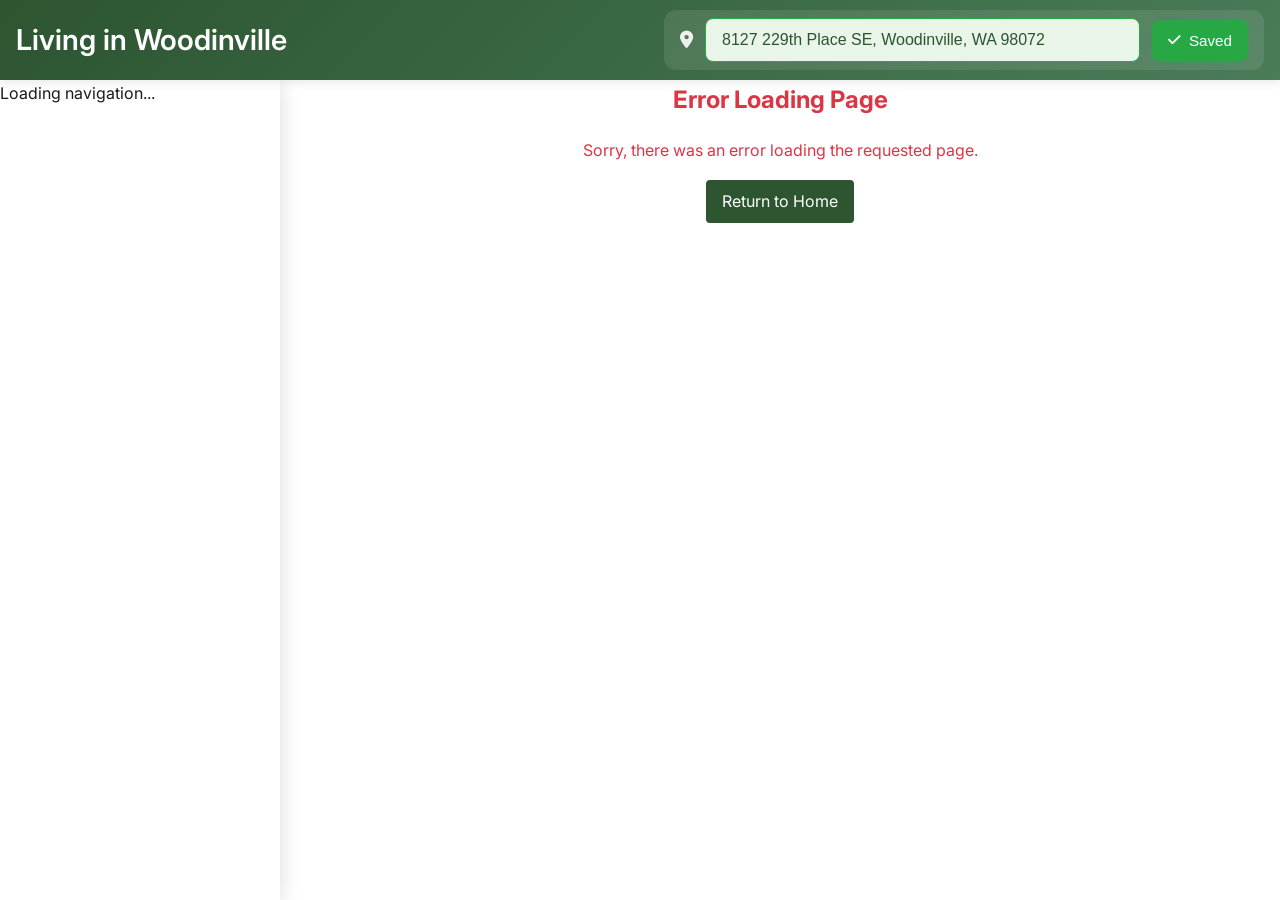
==== index.html @ b1bad8ef "Add GitHub Pages deployment with automatic path handling ## GitHub Pages Optimizations: 🚀 **Auto-Dep" ====
<!DOCTYPE html>
<html lang="en">
<head>
    <meta charset="UTF-8">
    <meta name="viewport" content="width=device-width, initial-scale=1.0">
    <title>Living in Woodinville</title>
    <link rel="stylesheet" href="styles.css">
    <link href="https://fonts.googleapis.com/css2?family=Inter:wght@300;400;500;600;700&display=swap" rel="stylesheet">
    <link rel="stylesheet" href="https://cdnjs.cloudflare.com/ajax/libs/font-awesome/6.0.0/css/all.min.css">
</head>
<body>
    <!-- Header -->
    <header class="header">
        <div class="header-content">
            <div class="logo">
                <h1>Living in Woodinville</h1>
            </div>
            <div class="address-input-container">
                <i class="fas fa-map-marker-alt address-icon"></i>
                <input type="text" id="addressInput" class="address-input" placeholder="Enter address" value="8127 229th Place SE, Woodinville, WA 98072">
                <button id="saveAddressBtn" class="address-save-btn">
                    <i class="fas fa-save"></i>
                    <span>Save</span>
                </button>
            </div>
        </div>
    </header>

    <!-- Side Navigation -->
    <nav class="side-nav" id="sideNav">
        <div class="loading-nav">Loading navigation...</div>
    </nav>

    <!-- Main Content Area -->
    <main class="main-content-area">
        <div class="empty-state">
            <h1>Welcome to Living in Woodinville</h1>
            <p>Select a topic from the navigation menu to explore.</p>
        </div>
    </main>

    <script>
        // OLD INITIALIZATION CODE DISABLED - NOW USING APP/NAVIGATIONCOMPONENT ARCHITECTURE
        // All functionality is now handled by the NavigationComponent via the App class
        console.log('Index: Using new App architecture - NavigationComponent handles all initialization');
        
        // Set up default address only (basic functionality preserved)
        document.addEventListener('DOMContentLoaded', function() {
            const addressInput = document.getElementById('addressInput');
            const saveBtn = document.getElementById('saveAddressBtn');
            
            if (addressInput && saveBtn && !localStorage.getItem('savedAddress')) {
                const defaultAddress = "8127 229th Place SE, Woodinville, WA 98072";
                addressInput.value = defaultAddress;
                localStorage.setItem('savedAddress', defaultAddress);
                console.log('Index: Set default address:', defaultAddress);
            }
        });
    </script>
    <!-- Load configuration and components -->
    <script src="js/config.js"></script>
    <script src="js/components/NavigationLoader.js"></script>
    <script src="js/components/TemplateEngine.js"></script>
    <script src="js/components/PhotoWidget.js"></script>
    <script src="js/components/NavigationComponent.js"></script>
    <script src="js/App.js"></script>
    <script src="js/main.js"></script>
</body>
</html>
---- styles.css ----
/* Reset and Base Styles */
* {
    margin: 0;
    padding: 0;
    box-sizing: border-box;
}

:root {
    --primary-color: #2c5530;
    --primary-light: #4a7c59;
    --primary-dark: #1e3a21;
    --secondary-color: #f8f9fa;
    --accent-color: #e8f5e8;
    --text-primary: #1a1a1a;
    --text-secondary: #666;
    --text-light: #999;
    --white: #ffffff;
    --border-color: #e9ecef;
    --shadow-light: 0 2px 10px rgba(0,0,0,0.1);
    --shadow-medium: 0 4px 20px rgba(0,0,0,0.15);
    --shadow-heavy: 0 8px 30px rgba(0,0,0,0.2);
    --gradient-primary: linear-gradient(135deg, var(--primary-color) 0%, var(--primary-light) 100%);
    --border-radius: 12px;
    --border-radius-small: 8px;
    --transition: all 0.3s cubic-bezier(0.4, 0, 0.2, 1);
    --header-height: 80px;
    --nav-width: 280px;
    --nav-collapsed-width: 60px;
    
    /* Spacing variables */
    --spacing-xs: 0.5rem;
    --spacing-sm: 1rem;
    --spacing-md: 1.5rem;
    --spacing-lg: 2rem;
    --spacing-xl: 3rem;
}

body {
    font-family: 'Inter', -apple-system, BlinkMacSystemFont, 'Segoe UI', Roboto, sans-serif;
    line-height: 1.7;
    color: var(--text-primary);
    background-color: var(--white);
    font-size: 16px;
    -webkit-font-smoothing: antialiased;
    -moz-osx-font-smoothing: grayscale;
    overflow-x: hidden;
}

.container {
    max-width: 1200px;
    margin: 0 auto;
    padding: 0 20px;
}

/* Header Styles */
.header {
    background: var(--gradient-primary);
    color: var(--white);
    box-shadow: var(--shadow-light);
    position: fixed;
    top: 0;
    left: 0;
    right: 0;
    z-index: 1001;
    transition: var(--transition);
    height: var(--header-height);
    margin: 0;
    display: flex;
    align-items: center;
}

.header-content {
    display: flex;
    justify-content: space-between;
    align-items: center;
    max-width: 100%;
    margin: 0;
    padding: 0 1rem;
    width: 100%;
}

.logo {
    display: flex;
    align-items: center;
}

.logo h1 {
    font-size: 1.8rem;
    font-weight: 600;
    margin: 0;
    line-height: 1;
}

.logo h1 a {
    color: inherit;
    text-decoration: none;
}


/* Side Navigation */
.side-nav {
    position: fixed;
    top: var(--header-height);
    left: 0;
    width: var(--nav-width);
    height: calc(100vh - var(--header-height));
    background: var(--white);
    box-shadow: var(--shadow-medium);
    z-index: 1000;
    overflow-y: auto;
    overflow-x: hidden;
    margin: 0;
    padding: 0;
    box-sizing: border-box;
}




/* Tree Navigation */
.tree-nav {
    list-style: none;
    margin: 0;
    padding: 0;
}

.tree-item {
    margin: 0;
}

.tree-node {
    display: flex;
    align-items: center;
    padding: 0.75rem 1rem;
    cursor: pointer;
    transition: var(--transition);
    border-radius: 0;
    position: relative;
    user-select: none;
}

.tree-node:hover {
    background: var(--accent-color);
}

.tree-node.expanded {
    background: var(--primary-light);
    color: var(--primary-color);
}

.tree-toggle {
    background: none;
    border: none;
    cursor: pointer;
    padding: 0.25rem;
    margin-right: 0.5rem;
    border-radius: var(--border-radius-small);
    transition: var(--transition);
    color: var(--text-secondary);
    width: 20px;
    height: 20px;
    display: flex;
    align-items: center;
    justify-content: center;
}

.tree-toggle:hover {
    background: var(--border-color);
    color: var(--primary-color);
}

.tree-toggle i {
    font-size: 0.8rem;
    transition: var(--transition);
}

.tree-node.expanded .tree-toggle i {
    transform: rotate(90deg);
}

.tree-icon {
    margin-right: 0.75rem;
    color: var(--primary-color);
    width: 16px;
    text-align: center;
    font-size: 0.9rem;
}

.tree-label {
    font-size: 0.95rem;
    font-weight: 500;
    color: var(--text-primary);
}

/* Tree Children */
.tree-children {
    list-style: none;
    margin: 0;
    padding: 0;
    display: none; /* Hidden by default */
}

.tree-children.expanded {
    display: block;
}

/* Level 2 Tree Nodes (Subcategories) */
.tree-node.level-2 {
    padding-left: 1.5rem;
    font-size: 0.9rem;
    background: rgba(0, 0, 0, 0.02);
}

.tree-node.level-2:hover {
    background: rgba(34, 139, 34, 0.05);
}

.tree-node.level-2.expanded {
    background: rgba(34, 139, 34, 0.08);
    color: var(--primary-color);
}

.tree-node.level-2 .tree-icon {
    font-size: 0.8rem;
    color: var(--text-secondary);
}

.tree-node.level-2.expanded .tree-icon {
    color: var(--primary-color);
}

/* USDA Zone 8b specific styling */
.tree-node.level-2 .tree-label {
    white-space: nowrap;
    overflow: hidden;
    text-overflow: ellipsis;
    flex: 1;
    margin-left: 0.5rem;
}

/* USDA Zone 8b Page Styles */
.usda-zone-page {
    padding-left: 2rem;
    padding-right: 1rem;
    max-width: 1200px;
    margin-top: 0 !important;
    padding-top: 0 !important;
    position: relative;
    top: 0 !important;
}

/* Force USDA Zone 8b to stick to top - override any conflicting styles */
.main-content-area.usda-zone-page {
    margin-top: 0 !important;
    padding-top: 1rem !important;
    position: fixed !important;
    top: var(--header-height) !important;
    left: var(--nav-width) !important;
    right: 0 !important;
    height: calc(100vh - var(--header-height)) !important;
    overflow-y: auto !important;
    padding-left: 2rem !important;
    padding-right: 2rem !important;
    max-width: none !important;
    width: calc(100vw - var(--nav-width)) !important;
    box-sizing: border-box !important;
}

/* Nuclear option - force all USDA Zone 8b elements to stick to top */
.main-content-area.usda-zone-page,
.main-content-area.usda-zone-page * {
    margin-top: 0 !important;
    padding-top: 0 !important;
}

.main-content-area.usda-zone-page h1 {
    margin-top: 0 !important;
    padding-top: 0 !important;
    margin-bottom: 0.5rem !important;
    color: #2c5530 !important;
    font-size: 2rem !important;
    display: flex !important;
    align-items: center !important;
    gap: 0.5rem !important;
}

.usda-zone-page h1 {
    margin: 0 0 0.5rem 0;
    color: #2c5530;
    font-size: 2rem;
    display: flex;
    align-items: center;
    gap: 0.5rem;
}

.usda-zone-page .subtitle {
    margin: 0 0 2rem 0;
    color: #6c757d;
    font-size: 1.1rem;
    font-style: italic;
}

/* Zone Overview Cards */
.zone-cards {
    display: grid;
    grid-template-columns: repeat(5, 1fr);
    gap: 0.75rem;
    align-items: center;
    align-content: center;
    min-height: 140px;
}

.zone-card {
    background: white;
    border-radius: 8px;
    box-shadow: 0 2px 8px rgba(0,0,0,0.1);
    border: 1px solid #e9ecef;
    display: flex;
    flex-direction: row;
    transition: transform 0.2s ease, box-shadow 0.2s ease;
    height: 100%;
    align-self: stretch;
}

.zone-card:hover {
    transform: translateY(-2px);
    box-shadow: 0 6px 20px rgba(0,0,0,0.15);
}

.card-icon {
    width: 20%;
    height: 100%;
    background: linear-gradient(135deg, #2c5530 0%, #3d6b42 100%);
    display: flex;
    align-items: center;
    justify-content: center;
    border-radius: 8px 0 0 8px;
}

.card-icon i {
    color: white;
    font-size: 1.5rem;
}

.card-text {
    width: 80%;
    height: 100%;
    display: flex;
    flex-direction: column;
    align-items: center;
    justify-content: center;
    text-align: center;
    padding: 1rem;
    gap: 0.25rem;
}


.card-text h3 {
    margin: 0;
    color: #2c5530;
    font-size: 0.8rem;
    font-weight: 600;
    text-transform: uppercase;
    letter-spacing: 0.5px;
    line-height: 1.2;
}

.card-text p {
    margin: 0;
    color: #333;
    font-size: 1.1rem;
    font-weight: 600;
    line-height: 1.2;
}

.card-text small {
    margin: 0;
    color: #6c757d;
    font-size: 0.8rem;
    font-style: italic;
    line-height: 1.2;
}

/* Responsive behavior for zone cards */
@media (max-width: 1200px) {
    .zone-cards {
        grid-template-columns: repeat(3, 1fr);
    }
}

@media (max-width: 768px) {
    .zone-cards {
        grid-template-columns: repeat(2, 1fr);
    }
}

@media (max-width: 480px) {
    .zone-cards {
        grid-template-columns: 1fr;
    }
}

/* Plant Database Tables */
.plant-database {
    margin: 2rem 0;
    width: 100%;
}

.plant-database h2 {
    color: #2c5530;
    margin-bottom: 1.5rem;
    display: flex;
    align-items: center;
    gap: 0.5rem;
}

.table-section {
    margin-bottom: 2rem;
}

.table-section h3 {
    color: #2c5530;
    margin-bottom: 1rem;
    display: flex;
    align-items: center;
    gap: 0.5rem;
    font-size: 1.2rem;
}

.plant-table {
    width: 100%;
    border-collapse: collapse;
    background: white;
    border-radius: 8px;
    overflow: hidden;
    box-shadow: 0 2px 10px rgba(0,0,0,0.1);
    margin-bottom: 1.5rem;
}

.plant-table thead {
    background: #2c5530;
    color: white;
}

.plant-table th {
    padding: 0.75rem;
    text-align: left;
    font-weight: 600;
    font-size: 0.9rem;
}

.plant-table td {
    padding: 0.75rem;
    border-bottom: 1px solid #e9ecef;
    font-size: 0.9rem;
}

.plant-table tbody tr:hover {
    background: #f8f9fa;
}

.plant-table tbody tr:last-child td {
    border-bottom: none;
}

.plant-table .tree-link {
    color: #2c5530;
    text-decoration: none;
    font-weight: 600;
    transition: color 0.2s ease;
}

.plant-table .tree-link:hover {
    color: #1a3d1f;
    text-decoration: underline;
}

/* Seasonal Guide Section */
.seasonal-guide-section {
    margin: 2rem 0;
}

.seasonal-guide-section h2 {
    color: #2c5530;
    margin-bottom: 1.5rem;
    display: flex;
    align-items: center;
    gap: 0.5rem;
}

.seasonal-timeline {
    display: grid;
    grid-template-columns: repeat(auto-fit, minmax(300px, 1fr));
    gap: 1.5rem;
    margin-bottom: 2rem;
}

.season-card {
    background: white;
    border-radius: 8px;
    box-shadow: 0 2px 10px rgba(0,0,0,0.1);
    overflow: hidden;
}

.season-header {
    padding: 1rem;
    color: white;
    display: flex;
    align-items: center;
    gap: 0.5rem;
}

.season-header.spring { background: #28a745; }
.season-header.summer { background: #ffc107; color: #000; }
.season-header.fall { background: #fd7e14; }
.season-header.winter { background: #17a2b8; }

.season-header h3 {
    margin: 0;
    font-size: 1.1rem;
}

.season-content {
    padding: 1rem;
}

.season-content h4 {
    color: #2c5530;
    margin: 0 0 0.5rem 0;
    font-size: 1rem;
}

.season-content ul {
    margin: 0 0 1rem 0;
    padding-left: 1.2rem;
}

.season-content li {
    margin-bottom: 0.25rem;
    font-size: 0.9rem;
    line-height: 1.4;
}

.gardening-tips h3 {
    color: #2c5530;
    margin-bottom: 1rem;
    display: flex;
    align-items: center;
    gap: 0.5rem;
}

.tips-grid {
    display: grid;
    grid-template-columns: repeat(auto-fit, minmax(250px, 1fr));
    gap: 1rem;
}

.tip-card {
    background: #f8f9fa;
    padding: 1rem;
    border-radius: 8px;
    border-left: 4px solid #2c5530;
    display: flex;
    gap: 0.75rem;
    align-items: flex-start;
}

.tip-card i {
    color: #2c5530;
    font-size: 1.2rem;
    margin-top: 0.2rem;
}

.tip-card h4 {
    margin: 0 0 0.5rem 0;
    color: #2c5530;
    font-size: 1rem;
}

.tip-card p {
    margin: 0;
    font-size: 0.9rem;
    line-height: 1.4;
    color: #6c757d;
}

.content-column {
    background: #f8f9fa;
    padding: 1rem;
    border-radius: 8px;
    border-left: 4px solid #2c5530;
}

.content-column h2 {
    color: #2c5530;
    margin: 0 0 1.5rem 0;
    font-size: 1.2rem;
    display: flex;
    align-items: center;
    gap: 0.5rem;
}

.content-column h3 {
    color: #2c5530;
    margin: 1.5rem 0 1rem 0;
    font-size: 1rem;
    display: flex;
    align-items: center;
    gap: 0.5rem;
}

.plant-list {
    margin-bottom: 1.5rem;
}

.plant-item {
    display: flex;
    justify-content: space-between;
    align-items: center;
    padding: 0.5rem 0;
    border-bottom: 1px solid #e9ecef;
}

.plant-item:last-child {
    border-bottom: none;
}

.zone-rating {
    font-size: 0.8rem;
    color: #6c757d;
    background: #e9ecef;
    padding: 0.2rem 0.5rem;
    border-radius: 4px;
}

.seasonal-list {
    display: flex;
    flex-direction: column;
    gap: 1rem;
}

.season-item {
    display: flex;
    gap: 1rem;
    align-items: flex-start;
}

.season-icon {
    width: 40px;
    height: 40px;
    border-radius: 50%;
    display: flex;
    align-items: center;
    justify-content: center;
    color: white;
    font-size: 1.2rem;
    flex-shrink: 0;
}

.season-icon.spring { background: #28a745; }
.season-icon.summer { background: #ffc107; color: #000; }
.season-icon.fall { background: #fd7e14; }
.season-icon.winter { background: #17a2b8; }

.season-content strong {
    display: block;
    margin-bottom: 0.5rem;
    color: #2c5530;
}

.season-content p {
    margin: 0;
    font-size: 0.9rem;
    line-height: 1.4;
    color: #6c757d;
}

.tips-section {
    margin: 3rem 0;
    background: white;
    padding: 2rem;
    border-radius: 8px;
    box-shadow: 0 2px 10px rgba(0,0,0,0.1);
}

.tips-section h2 {
    color: #2c5530;
    margin-bottom: 1.5rem;
    display: flex;
    align-items: center;
    gap: 0.5rem;
}

.tips-grid {
    display: grid;
    grid-template-columns: repeat(auto-fit, minmax(300px, 1fr));
    gap: 1.5rem;
}

.tip-item {
    display: flex;
    gap: 1rem;
    align-items: flex-start;
}

.tip-item i {
    color: #2c5530;
    font-size: 1.2rem;
    margin-top: 0.2rem;
}

.tip-item strong {
    display: block;
    margin-bottom: 0.5rem;
    color: #2c5530;
}

.tip-item p {
    margin: 0;
    font-size: 0.9rem;
    line-height: 1.4;
    color: #6c757d;
}

@media (max-width: 1024px) {
    .content-grid {
        grid-template-columns: repeat(2, 1fr);
    }
}

@media (max-width: 768px) {
    .usda-zone-page {
        padding-left: 1rem;
    }
    
    .content-grid {
        grid-template-columns: 1fr;
    }
    
    .zone-chart {
        grid-template-columns: repeat(2, 1fr);
    }
}

@media (max-width: 480px) {
    .zone-chart {
        grid-template-columns: 1fr;
    }
}

/* Level 3 Tree Nodes (4th Level Categories) */
.tree-node.level-3 {
    padding-left: 2.5rem;
    font-size: 0.85rem;
    background: rgba(0, 0, 0, 0.01);
    border-left: 2px solid rgba(34, 139, 34, 0.1);
}

.tree-node.level-3:hover {
    background: rgba(34, 139, 34, 0.03);
    border-left-color: rgba(34, 139, 34, 0.3);
}

.tree-node.level-3.expanded {
    background: rgba(34, 139, 34, 0.05);
    color: var(--primary-color);
    border-left-color: var(--primary-color);
}

.tree-node.level-3 .tree-icon {
    font-size: 0.75rem;
    color: var(--text-muted);
}

.tree-node.level-3.expanded .tree-icon {
    color: var(--primary-color);
}

/* Visual nesting for 4th level container */
.tree-children .tree-children .tree-children {
    background: rgba(0, 0, 0, 0.005);
    border-left: 1px solid rgba(34, 139, 34, 0.1);
    margin-left: 0.5rem;
}

/* Level 4 Tree Links (Individual Pages) */
.tree-children .tree-link {
    padding-left: 4rem;
    font-size: 0.8rem;
    color: var(--text-secondary);
    transition: all 0.2s ease;
}

.tree-children .tree-link:hover {
    color: var(--primary-color);
    background: rgba(34, 139, 34, 0.03);
}

/* Proper nesting for 4th level items */
.tree-children .tree-children .tree-children .tree-link {
    padding-left: 5rem;
    font-size: 0.75rem;
    color: var(--text-muted);
    background: rgba(0, 0, 0, 0.01);
    position: relative;
}

.tree-children .tree-children .tree-children .tree-link:hover {
    color: var(--primary-color);
    background: rgba(34, 139, 34, 0.05);
}

/* Subtle connector line for 4th level items */
.tree-children .tree-children .tree-children .tree-link::before {
    content: '';
    position: absolute;
    left: 4.5rem;
    top: 50%;
    width: 0.5rem;
    height: 1px;
    background: rgba(34, 139, 34, 0.2);
    transform: translateY(-50%);
}

/* Tree Links */
.tree-link {
    display: flex;
    align-items: center;
    padding: 0.75rem 1rem;
    color: var(--text-primary);
    text-decoration: none;
    transition: var(--transition);
    border-radius: 0;
    position: relative;
}

.tree-link:hover {
    background: var(--accent-color);
    color: var(--primary-color);
}

.tree-link .tree-label {
    font-weight: 400;
}

/* Current page indicator */
.tree-link.active {
    background: var(--primary-color);
    color: var(--white);
}

.tree-link.active:hover {
    background: var(--primary-dark);
    color: var(--white);
}

/* More specific active states for nested tree links */
.tree-children .tree-link.active {
    background: var(--primary-color);
    color: var(--white);
}

.tree-children .tree-children .tree-children .tree-link.active {
    background: var(--primary-color);
    color: var(--white);
}

/* Main Content Area - Simple and Clean */
.main-content-area,
.main-content {
    position: fixed;
    top: var(--header-height);
    left: var(--nav-width);
    right: 0;
    bottom: 0;
    overflow-y: auto; /* Allow scroll for regular pages */
    background: var(--white);
    margin: 0;
    padding: 0;
    box-sizing: border-box;
}

/* Park pages need no scroll */
.main-content-area:has(.park-page),
.main-content:has(.park-page) {
    overflow: hidden;
}

/* Remove redundant park page rules - handled by main container now */

/* Park page layout handled by main definition below */

.park-page .park-header {
    flex-shrink: 0;
}

.park-page .park-map-section {
    flex: 1;
    min-height: 0;
}

/* Ensure no gap between main-content-area and its direct children */
.main-content-area > *,
.main-content > * {
    margin: 0 !important;
    padding: 0 !important;
}

/* Specific fix for all template pages to eliminate universal gap */
.main-content-area .park-page,
.main-content-area .tree-content,
.main-content-area .usda-zone-page,
.main-content-area > div {
    margin: 0 !important;
    padding: 0 !important;
}

/* Eliminate any possible top margin from first child elements */
.main-content-area > *:first-child,
.main-content-area .tree-content > *:first-child,
.main-content-area .park-page > *:first-child,
.main-content-area .usda-zone-page > *:first-child {
    margin-top: 0 !important;
    padding-top: 0 !important;
}

/* Force tree-content to stick to the top of main-content-area */
.main-content-area > .tree-content {
    margin-top: 0 !important;
    padding-top: 0 !important;
    position: relative;
    top: 0 !important;
}

/* Ensure all content elements stay within the content area */
.main-content-area * {
    max-width: 100%;
    box-sizing: border-box;
}

/* Photo widgets and other positioned elements */
.main-content-area .photo-container,
.main-content-area .photo-widget,
.main-content-area .image-gallery {
    position: relative !important;
    left: 0 !important;
    right: 0 !important;
    width: 100% !important;
    max-width: 100% !important;
}



/* Welcome Content */
.welcome-content {
    max-width: 1200px;
    margin: 0 auto;
    text-align: center;
}

.welcome-content h1 {
    font-size: 2.5rem;
    color: var(--primary-color);
    margin-bottom: 1rem;
}

.welcome-content p {
    font-size: 1.2rem;
    color: var(--text-secondary);
    margin-bottom: 3rem;
    max-width: 600px;
    margin-left: auto;
    margin-right: auto;
}

.feature-grid {
    display: grid;
    grid-template-columns: repeat(auto-fit, minmax(300px, 1fr));
    gap: 2rem;
    margin-top: 3rem;
}

.feature-card {
    background: white;
    padding: 2rem;
    border-radius: 12px;
    box-shadow: 0 4px 6px rgba(0, 0, 0, 0.1);
    text-align: center;
    transition: transform 0.3s ease;
}

.feature-card:hover {
    transform: translateY(-5px);
}

.feature-card i {
    font-size: 3rem;
    color: var(--primary-color);
    margin-bottom: 1rem;
}

.feature-card h3 {
    font-size: 1.5rem;
    color: var(--text-color);
    margin-bottom: 1rem;
}

.feature-card p {
    color: var(--text-secondary);
    line-height: 1.6;
}

/* Loading and Error States */
.loading {
    text-align: center;
    padding: 2rem;
    color: var(--text-secondary);
    font-style: italic;
}

.error-message {
    text-align: center;
    padding: 2rem;
    color: var(--error-color, #dc3545);
}

.error-message h2 {
    color: var(--error-color, #dc3545);
    margin-bottom: 1rem;
}

.btn {
    display: inline-block;
    padding: 0.5rem 1rem;
    background: var(--primary-color);
    color: white;
    text-decoration: none;
    border-radius: 4px;
    margin-top: 1rem;
}

.btn:hover {
    background: var(--primary-dark);
}

.page-header {
    text-align: center;
    margin-bottom: 1rem;
    padding: 0.5rem 0;
}

.page-header h1 {
    font-size: 1.8rem;
    font-weight: 600;
    color: var(--primary-color);
    margin-bottom: 0.25rem;
    line-height: 1.2;
}

.page-header .scientific-name {
    font-size: 0.9rem;
    color: var(--text-secondary);
    font-style: italic;
    margin: 0;
    line-height: 1.2;
}

/* Tree Title Section (in content column) */
.tree-title-section {
    margin-bottom: 1.5rem;
    padding-bottom: 1rem;
    border-bottom: 1px solid var(--border-color);
}

.tree-title-section h1 {
    font-size: 1.6rem;
    font-weight: 600;
    color: var(--primary-color);
    margin-bottom: 0.25rem;
    line-height: 1.2;
}

.tree-title-section .scientific-name {
    font-size: 0.9rem;
    color: var(--text-secondary);
    font-style: italic;
    margin: 0;
    line-height: 1.2;
}

/* Loading and Error States */
.loading {
    display: flex;
    justify-content: center;
    align-items: center;
    height: 200px;
    font-size: 1.2rem;
    color: var(--text-muted);
}

.error {
    text-align: center;
    padding: 2rem;
    color: var(--text-muted);
}

.error h2 {
    color: var(--error-color, #e74c3c);
    margin-bottom: 1rem;
}

.error a {
    color: var(--primary-color);
    text-decoration: none;
}

.error a:hover {
    text-decoration: underline;
}




/* Empty state for content area */
.empty-state {
    display: flex;
    flex-direction: column;
    align-items: center;
    justify-content: center;
    height: calc(100vh - var(--header-height)); /* Full height minus header */
    width: 100%;
    text-align: center;
    color: var(--text-muted);
    padding: 2rem;
    box-sizing: border-box;
}

.empty-state h1 {
    margin-bottom: 1rem;
    color: var(--text-color);
    font-size: clamp(1.5rem, 4vw, 2.5rem); /* Responsive font size */
}

.empty-state p {
    margin: 0;
    font-size: clamp(1rem, 2.5vw, 1.1rem); /* Responsive font size */
}

/* Tree Navigation Styles */
.tree-toggle {
    margin-right: 0.5rem;
}

.tree-icon {
    margin-right: 0.75rem;
}

    .page-header h1 {
        font-size: 1.6rem;
    }
    
    .page-header .scientific-name {
        font-size: 0.85rem;
    }
    
    .tree-title-section h1 {
        font-size: 1.4rem;
    }
    
    .tree-title-section .scientific-name {
        font-size: 0.85rem;
    }
    
    .tree-details {
        font-size: 0.85rem;
    }
    
    .tree-details h2 {
        font-size: 1.2rem;
    }
    
    .tree-details h3 {
        font-size: 1rem;
    }
    
    .tree-details p {
        font-size: 0.85rem;
    }
    
    .tree-details .info-item {
        font-size: 0.8rem;
    }
}

@media (max-width: 480px) {

    .page-header h1 {
        font-size: 1.4rem;
    }
    
    .page-header .scientific-name {
        font-size: 0.8rem;
    }
    
    .tree-title-section h1 {
        font-size: 1.2rem;
    }
    
    .tree-title-section .scientific-name {
        font-size: 0.8rem;
    }
    
    .tree-details {
        font-size: 0.8rem;
    }
    
    .tree-details h2 {
        font-size: 1.1rem;
    }
    
    .tree-details h3 {
        font-size: 0.95rem;
    }
    
    .tree-details p {
        font-size: 0.8rem;
    }
    
    .tree-details .info-item {
        font-size: 0.75rem;
    }
    
    .park-layout {
        padding: 0 0.25rem;
        gap: 0.75rem;
    }
    
    .info-card {
        padding: 0.75rem;
    }
    
    .info-card h1 {
        font-size: 1.5rem;
    }
    
}

/* Content Sections */
.content-section {
    margin-bottom: 3rem;
}

.content-section h2 {
    color: var(--primary-color);
    margin-bottom: 1.5rem;
    font-size: 1.8rem;
    font-weight: 600;
}

.content-section h3 {
    color: var(--text-primary);
    margin-bottom: 1rem;
    font-size: 1.3rem;
    font-weight: 500;
}

.content-section p {
    margin-bottom: 1rem;
    line-height: 1.6;
    color: var(--text-secondary);
}

.content-section ul {
    margin-bottom: 1.5rem;
    padding-left: 1.5rem;
}

.content-section li {
    margin-bottom: 0.5rem;
    color: var(--text-secondary);
    line-height: 1.5;
}


.tree-content {
    display: grid;
    grid-template-columns: 1.2fr 0.8fr; /* Give more space to photo column */
    gap: 1rem; /* Single margin between columns */
    align-items: start;
    max-width: 1400px;
    margin: 0 auto;
    padding: 0;
}

.photo-column {
    display: flex;
    flex-direction: column;
    gap: 1rem;
    min-width: 0; /* Prevent overflow */
}



.photography-tips,
.composition-tips {
    margin-top: 1rem;
}

.photography-tips ul,
.composition-tips ul {
    margin: 0.5rem 0;
    padding-left: 1.5rem;
}

.photography-tips li,
.composition-tips li {
    margin: 0.5rem 0;
    line-height: 1.6;
}

.photo-section {
    background: white;
    border-radius: 12px;
    box-shadow: 0 4px 6px rgba(0, 0, 0, 0.1);
    overflow: hidden;
    position: sticky;
    top: 2rem;
    height: fit-content;
    width: 100%;
}

.photo-container {
    position: relative;
    width: 100%;
    aspect-ratio: 4/3; /* Maintain aspect ratio */
    overflow: hidden;
    border-radius: 8px;
    margin: 0.25rem;
}

.photo-section img {
    width: 100%;
    height: 100%;
    object-fit: cover;
    display: block;
}

.image-placeholder {
    display: flex;
    flex-direction: column;
    align-items: center;
    justify-content: center;
    height: 100%;
    color: var(--text-muted);
    background: linear-gradient(135deg, #f5f7fa 0%, #c3cfe2 100%);
    font-size: 1.1rem;
    border: 2px dashed #dee2e6;
    border-radius: 8px;
    padding: 2rem;
    margin: 0.25rem;
}

.image-placeholder i {
    font-size: 3rem;
    margin-bottom: 1rem;
    opacity: 0.6;
    color: var(--primary-color);
}

.image-placeholder h3 {
    margin: 0 0 0.5rem 0;
    color: var(--text-color);
    font-size: 1.4rem;
    font-weight: 600;
}

.image-placeholder p {
    font-size: 1.1rem;
    font-weight: 500;
    margin: 0 0 0.5rem 0;
    color: var(--text-secondary);
}

.image-placeholder .placeholder-subtitle {
    font-size: 0.9rem;
    opacity: 0.8;
    font-style: italic;
    margin: 0;
}

.photo-nav {
    display: flex;
    background: var(--secondary-color);
    padding: 0.5rem;
    gap: 0.25rem;
    border-radius: 0 0 8px 8px;
    margin: 0 0.25rem 0.25rem 0.25rem;
}

.photo-nav-btn {
    flex: 1;
    background: white;
    border: 1px solid var(--border-color);
    border-radius: 6px;
    padding: 0.5rem;
    cursor: pointer;
    transition: all 0.2s ease;
    display: flex;
    flex-direction: column;
    align-items: center;
    gap: 0.25rem;
    font-size: 0.8rem;
    color: var(--text-secondary);
}

.photo-nav-btn:hover {
    background: var(--accent-color);
    color: var(--primary-color);
    border-color: var(--primary-color);
}

.photo-nav-btn.active {
    background: var(--primary-color);
    color: white;
    border-color: var(--primary-color);
}

.photo-nav-btn i {
    font-size: 1rem;
}

/* All Photos Navigation */
.all-photos-nav {
    margin-top: 1.5rem;
    padding-top: 1.5rem;
    border-top: 1px solid #e0e0e0;
}

.all-photos-nav h4 {
    margin: 0 0 1rem 0;
    color: var(--text-primary);
    font-size: 1.1rem;
    font-weight: 600;
}

.all-photos-grid {
    display: grid;
    grid-template-columns: repeat(auto-fill, minmax(80px, 1fr));
    gap: 0.5rem;
    max-height: 200px;
    overflow-y: auto;
    padding: 0.5rem;
    background: #f8f9fa;
    border-radius: 8px;
}

.photo-thumbnail,
.photo-thumb {
    position: relative;
    cursor: pointer;
    border-radius: 6px;
    overflow: hidden;
    transition: transform 0.2s ease, box-shadow 0.2s ease;
    border: 2px solid transparent;
}

.photo-thumbnail:hover,
.photo-thumb:hover {
    transform: scale(1.05);
    box-shadow: 0 4px 12px rgba(0, 0, 0, 0.15);
    border-color: var(--primary-color);
}

.photo-thumbnail img,
.photo-thumb img {
    width: 100%;
    height: 60px;
    object-fit: cover;
    display: block;
}

.photo-thumbnail-info {
    position: absolute;
    bottom: 0;
    left: 0;
    right: 0;
    background: linear-gradient(transparent, rgba(0, 0, 0, 0.7));
    color: white;
    padding: 0.25rem;
    font-size: 0.7rem;
    display: flex;
    justify-content: space-between;
}

.photo-season {
    font-weight: 500;
}

.photo-number {
    opacity: 0.8;
}

/* Photo Scroller Navigation */
.photo-scroller-nav {
    display: flex;
    align-items: center;
    justify-content: space-between;
    padding: 0.75rem 1rem;
    background: rgba(255, 255, 255, 0.95);
    border-bottom: 1px solid var(--border-color);
    backdrop-filter: blur(10px);
    border-radius: 8px 8px 0 0;
    margin: 0.25rem 0.25rem 0 0.25rem;
}

.scroller-nav-btn {
    display: flex;
    align-items: center;
    justify-content: center;
    width: 2.5rem;
    height: 2.5rem;
    background: var(--primary-color);
    color: white;
    border: none;
    border-radius: 50%;
    cursor: pointer;
    transition: all 0.3s ease;
    font-size: 1rem;
}

.scroller-nav-btn:hover:not(:disabled) {
    background: var(--accent-color);
    transform: scale(1.1);
}

.scroller-nav-btn:disabled {
    background: var(--text-muted);
    cursor: not-allowed;
    opacity: 0.5;
}

.photo-info {
    display: flex;
    flex-direction: column;
    align-items: center;
    gap: 0.25rem;
}

.season-indicator {
    font-size: 1rem;
    font-weight: 600;
    color: var(--primary-color);
}

.photo-counter {
    font-size: 0.85rem;
    font-weight: 500;
    color: var(--text-secondary);
}

/* Address Input Styles */
.address-input-container {
    display: flex;
    align-items: center;
    gap: 0.75rem;
    margin-left: auto;
    padding: 0.5rem 1rem;
    border-radius: 12px;
    background: rgba(255, 255, 255, 0.1);
    backdrop-filter: blur(10px);
    transition: all 0.3s ease;
    min-width: 400px;
    max-width: 600px;
    flex: 1;
}

.address-input-container:hover {
    background: rgba(255, 255, 255, 0.15);
    transform: translateY(-1px);
}

.address-icon {
    color: var(--white);
    font-size: 1.1rem;
    opacity: 0.9;
}

.address-input {
    padding: 0.75rem 1rem;
    border: 1px solid var(--border-color);
    border-radius: 8px;
    font-size: 1rem;
    flex: 1;
    background: white;
    min-width: 250px;
}

.address-input:focus {
    outline: none;
    border-color: var(--primary-color);
    box-shadow: 0 0 0 2px rgba(34, 139, 34, 0.2);
}

.address-save-btn {
    background: var(--primary-color);
    color: white;
    border: none;
    border-radius: 8px;
    padding: 0.75rem 1rem;
    cursor: pointer;
    transition: all 0.2s ease;
    font-size: 0.95rem;
    min-width: 80px;
    display: flex;
    align-items: center;
    gap: 0.5rem;
    font-weight: 500;
}

.address-save-btn i {
    font-size: 0.9rem;
}

.address-save-btn:hover {
    background: var(--primary-dark);
    transform: translateY(-1px);
    box-shadow: 0 4px 8px rgba(44, 85, 48, 0.3);
}

.address-save-btn.change-mode {
    background: #28a745;
    color: white;
    font-weight: 500;
    box-shadow: 0 2px 4px rgba(40, 167, 69, 0.3);
}

.address-save-btn.change-mode:hover {
    background: #218838;
    transform: translateY(-1px);
    box-shadow: 0 4px 8px rgba(40, 167, 69, 0.4);
}

.address-input.saved {
    background-color: #e8f5e8;
    color: var(--primary-color);
    cursor: pointer;
    border-color: #28a745;
    font-weight: 500;
}

.address-input.saved:focus {
    background-color: white;
    color: var(--text-primary);
    border-color: var(--primary-color);
    box-shadow: 0 0 0 3px rgba(40, 167, 69, 0.2);
}

.address-input.saved:hover {
    background-color: #d4edda;
    border-color: #28a745;
}

/* Success animation for saved state */
.address-input-container.saved-success {
    animation: successPulse 0.6s ease-in-out;
}

@keyframes successPulse {
    0% { transform: scale(1); }
    50% { transform: scale(1.02); }
    100% { transform: scale(1); }
}

/* Enhanced focus states */
.address-input:focus {
    outline: none;
    border-color: var(--primary-color);
    box-shadow: 0 0 0 3px rgba(44, 85, 48, 0.2);
    transform: translateY(-1px);
}

/* Hike Layout Styles */
.hike-layout {
    display: grid;
    grid-template-columns: 1fr 1fr;
    gap: 1.5rem;
    margin: 1rem 0;
}

/* Park Layout Styles */
.park-layout,
.location-layout {
    display: grid;
    grid-template-columns: 1fr 1fr;
    gap: 1.5rem;
    margin: 1rem 0;
    margin-left: var(--nav-width);
    padding: 0 1.5rem;
    max-width: calc(100vw - var(--nav-width) - 3rem);
}

/* Park Page Styles - Use relative height to respect parent constraints */
.park-page {
    margin: 0;
    padding: 0;
    width: 100%;
    height: 100%;
    max-height: 100%;
    box-sizing: border-box;
    display: flex;
    flex-direction: column;
    overflow: hidden;
}

.park-map-section {
    flex: 1;
    background: var(--white);
    border-radius: 0;
    box-shadow: none;
    margin: 0;
    padding: var(--spacing-xs) var(--spacing-sm) var(--spacing-md) var(--spacing-xs);
    min-height: 0;
    position: relative;
    overflow: visible; /* Allow content to be visible within padding */
    contain: layout style paint;
    display: flex;
    flex-direction: column;
}

/* Park pages within main-content-area - removed absolute positioning to prevent overflow */

/* Ensure park content uses full width */
.main-content-area .park-content {
    width: 100% !important;
    max-width: none !important;
    margin: 0 !important;
    margin-top: 0 !important;
    padding-top: 0 !important;
}

/* Force park page to stick to top of main-content-area - consolidated above */

.main-content-area .park-page .park-header {
    margin-top: 0 !important;
    padding-top: 0 !important;
    background: linear-gradient(135deg, #2c5530 0%, #4a7c59 100%) !important;
    color: #ffffff !important;
}

.main-content-area .park-page .park-header .park-title {
    color: #ffffff !important;
}

.main-content-area .park-page .park-header .park-address {
    color: #ffffff !important;
}

.main-content-area .park-page .park-header .park-address i {
    color: #ffffff !important;
}

.main-content-area .park-page .park-content {
    margin-top: 0 !important;
    padding-top: 2rem !important;
}

.park-header {
    background: linear-gradient(135deg, #2c5530 0%, #4a7c59 100%) !important;
    color: #ffffff !important;
    padding: 1rem 2rem;
    border-radius: 0;
    margin: 0 !important;
    margin-bottom: 0 !important;
    box-shadow: var(--shadow-medium);
    position: relative;
    top: 0;
    display: flex;
    align-items: flex-start;
    gap: 2rem;
    flex-wrap: wrap;
}

.park-title-section {
    display: flex;
    flex-direction: column;
    gap: 0.5rem;
    flex: 1;
}

.park-title {
    font-size: 1.8rem;
    font-weight: 600;
    margin: 0;
    color: #ffffff !important;
    text-shadow: 0 2px 4px rgba(0,0,0,0.3);
    flex-shrink: 0;
}

/* Park Address in Header */
.park-header .park-address {
    display: flex;
    align-items: center;
    gap: 0.5rem;
    font-size: 0.95rem;
    color: #ffffff !important;
    margin: 0;
}

.park-header .park-address i {
    color: #ffffff !important;
    opacity: 0.9;
}

/* Park Address */
.park-address {
    display: flex;
    align-items: center;
    gap: 0.5rem;
    font-size: 0.95rem;
    color: #ffffff !important;
    margin: 0.5rem 0 0 0;
}

.park-address i {
    color: #ffffff !important;
    opacity: 0.9;
    font-size: 0.9rem;
    transition: color 0.3s ease;
}

/* Invalid address styling */
.park-address.invalid i {
    color: #ff6b6b !important;
    opacity: 1;
}

.park-address.invalid span {
    color: #ff6b6b !important;
}

/* Distance widgets now use info-card styling */

/* Info Cards in Header */
.park-header .info-cards {
    display: flex;
    gap: 0.75rem;
    margin: 0;
}

.park-header .info-card {
    background: rgba(255, 255, 255, 0.15);
    border-radius: 6px;
    padding: 0.4rem 0.6rem;
    display: flex;
    align-items: center;
    gap: 0.4rem;
    font-size: 0.8rem;
    color: #ffffff !important;
    border: 1px solid rgba(255, 255, 255, 0.2);
}

.park-header .info-card i {
    color: #ffffff !important;
    opacity: 0.9;
    font-size: 0.8rem;
}

.park-address {
    display: flex;
    align-items: center;
    gap: 0.75rem;
    font-size: 1.1rem;
    margin-bottom: 0.5rem;
    color: #ffffff !important;
}

.park-address i {
    font-size: 1.2rem;
    opacity: 0.9;
    color: #ffffff !important;
}

/* Park Address in Distance Card */
.park-address-section {
    margin-bottom: 1rem;
    padding-bottom: 1rem;
    border-bottom: 1px solid #e9ecef;
}

.park-address-section .park-address {
    display: flex !important;
    align-items: center;
    gap: 0.75rem;
    font-size: 1rem;
    color: var(--text-primary) !important;
    margin-bottom: 0;
}

.park-address-section .park-address i {
    font-size: 1.1rem;
    color: var(--primary-color) !important;
    opacity: 0.8;
}

.park-address-section .park-address span {
    color: var(--text-primary) !important;
}

/* Distance styles removed - now using info-card styling */



/* Map container styles */
.map-container {
    height: 100%;
    width: 100%;
    position: relative;
    overflow: hidden;
    border-radius: var(--border-radius);
    contain: layout style paint;
    max-height: 100%;
}

/* Ensure the map div fills the container properly */
.map-container #map {
    height: 100% !important;
    width: 100% !important;
    border-radius: var(--border-radius);
}

/* Map container styles for Mapbox - flex child that fills remaining space */
.park-map-section .map-container {
    flex: 1;
    width: 100%;
    border-radius: var(--border-radius);
    overflow: hidden;
    box-shadow: var(--shadow-medium);
    box-sizing: border-box;
}

/* Remove duplicate rule - consolidated above */

.park-page .park-header {
    flex-shrink: 0;
    margin: 0;
    padding: 0 2rem 1rem 2rem;
}

.park-page .park-map-section {
    flex: 1;
    min-height: 0;
    overflow: visible; /* Allow padding to be visible */
    margin: 0;
}



.park-details-section {
    display: flex;
    flex-direction: column;
    gap: 1.5rem;
}

.park-info-card {
    background: var(--white);
    padding: 1.5rem;
    border-radius: var(--border-radius);
    box-shadow: var(--shadow-light);
    border-left: 4px solid var(--primary-color);
}

.distance-card {
    border-left: 4px solid #007bff;
    margin-bottom: 1.5rem;
}

.distance-card h3 {
    color: #007bff;
    margin-bottom: 1rem;
}

.distance-main {
    margin-bottom: 1rem;
}

.distance-text {
    font-weight: 500;
    color: var(--text-primary);
    background: var(--secondary-color);
    padding: 0.75rem 1rem;
    border-radius: 8px;
    border: 1px solid var(--border-color);
    transition: all 0.3s ease;
    display: block;
    text-align: center;
}

.distance-text.calculating {
    background: #fff3cd;
    border-color: #ffc107;
    color: #856404;
}

.distance-text.calculated {
    background: #d4edda;
    border-color: #28a745;
    color: #155724;
    font-weight: 600;
}

.park-info-card h3 {
    color: var(--primary-color);
    font-size: 1.3rem;
    font-weight: 600;
    margin-bottom: 1rem;
}

.info-grid {
    display: flex;
    flex-direction: column;
    gap: 1rem;
}

.info-item {
    display: flex;
    align-items: center;
    gap: 0.75rem;
    padding: 0.75rem;
    background: var(--secondary-color);
    border-radius: var(--border-radius-small);
    transition: var(--transition);
}

.info-item:hover {
    background: var(--accent-color);
    transform: translateY(-1px);
}

.info-item i {
    color: var(--primary-color);
    font-size: 1.1rem;
    width: 20px;
    text-align: center;
}

.info-item div {
    display: flex;
    flex-direction: column;
    gap: 0.25rem;
}

.info-item strong {
    color: var(--text-primary);
    font-size: 0.9rem;
    font-weight: 600;
}

.info-item span {
    color: var(--text-secondary);
    font-size: 0.95rem;
}

.park-info,
.location-info {
    display: flex;
    flex-direction: column;
    gap: 1rem;
}

.hike-info {
    display: flex;
    flex-direction: column;
    gap: 1rem;
}

.info-card {
    background: white;
    padding: 1.25rem;
    border-radius: 12px;
    box-shadow: 0 4px 6px rgba(0, 0, 0, 0.1);
}

.info-card h3 {
    color: var(--primary-color);
    margin-bottom: 0.75rem;
    font-size: 1.1rem;
    font-weight: 600;
    display: flex;
    align-items: center;
    gap: 0.5rem;
}

.info-card p {
    color: var(--text-secondary);
    line-height: 1.5;
    margin: 0;
    font-size: 0.9rem;
}

.info-item {
    margin-bottom: 1rem;
    padding-bottom: 0.75rem;
    border-bottom: 1px solid var(--border-color);
}

.info-item:last-child {
    border-bottom: none;
    margin-bottom: 0;
    padding-bottom: 0;
}

.info-item strong {
    color: var(--primary-color);
    font-weight: 600;
    display: block;
    margin-bottom: 0.25rem;
}

/* Tree Info Panel - Condensed Styling */
.tree-details {
    font-size: 0.9rem;
    line-height: 1.4;
    display: flex;
    flex-direction: column;
    gap: 0.75rem;
    min-width: 0; /* Prevent overflow */
}

.tree-details h2 {
    font-size: 1.3rem;
    margin: 0 0 0.75rem 0;
    color: var(--primary-color);
}

.tree-details h3 {
    font-size: 1.1rem;
    margin: 0.75rem 0 0.5rem 0;
    color: var(--primary-color);
}

.tree-details p {
    font-size: 0.9rem;
    line-height: 1.4;
    margin: 0 0 0.5rem 0;
}

.tree-details .info-grid {
    margin: 0 0 1rem 0;
}

.tree-details .info-grid-two-column {
    display: grid;
    grid-template-columns: 1fr 1fr;
    gap: 0.5rem 1rem;
    margin: 0 0 1rem 0;
}

.tree-details .info-item {
    margin: 0 0 0.5rem 0;
    padding: 0 0 0.5rem 0;
    font-size: 0.85rem;
}

.tree-details .info-grid-two-column .info-item {
    margin: 0 0 0.25rem 0;
    padding: 0 0 0.25rem 0;
}

.tree-details .info-item strong {
    font-size: 0.85rem;
    margin-bottom: 0.15rem;
}


/* Map container duplicate removed - using main definition above */

/* Map display styles removed - map now directly in park-map-section */

/* Mapbox popup styles */
.mapboxgl-popup-content {
    border-radius: 12px !important;
    box-shadow: 0 8px 24px rgba(0, 0, 0, 0.15) !important;
    border: 1px solid #e0e0e0 !important;
    padding: 16px !important;
    font-family: 'Inter', sans-serif !important;
}

.mapboxgl-popup-tip {
    border-top-color: #e0e0e0 !important;
}

/* Custom marker styles */
.custom-park-marker {
    background: transparent !important;
    border: none !important;
}

.map-placeholder {
    display: flex;
    flex-direction: column;
    height: 100%;
    padding: 1.5rem;
    background: linear-gradient(135deg, #f8f9fa 0%, #e9ecef 100%);
    border-radius: 12px;
}

.location-info {
    margin-bottom: 1.5rem;
}

.location-info h3 {
    color: var(--primary-color);
    margin-bottom: 0.5rem;
    font-size: 1.3rem;
    font-weight: 600;
}

.location-info .address {
    color: var(--text-secondary);
    margin-bottom: 0.5rem;
    font-size: 0.95rem;
}

.coordinates {
    color: var(--text-light);
    font-size: 0.85rem;
    font-family: monospace;
}

.map-integration-note {
    flex: 1;
    display: flex;
    flex-direction: column;
    justify-content: center;
    text-align: center;
    color: var(--text-secondary);
}

.map-integration-note p {
    margin-bottom: 0.5rem;
}

/* Responsive adjustments for hike and park layouts */
@media (max-width: 1024px) {
    .hike-layout,
    .park-layout,
    .location-layout {
        grid-template-columns: 1fr;
        gap: 1.5rem;
        margin-left: 0;
        padding: 0 1rem;
        max-width: 100%;
    }
    
    .park-page {
        margin: 0;
        padding: 0;
        width: 100%;
        max-width: 100%;
    }
    
    .park-content {
        padding: 1rem;
        grid-template-columns: 1fr;
        gap: 1.5rem;
        height: auto;
        min-height: 500px;
    }
    
    .park-header {
        padding: 0.75rem 1.5rem;
        gap: 1rem;
        flex-wrap: wrap;
    }
    
    .park-title-section {
        gap: 0.4rem;
    }
    
    .park-title {
        font-size: 1.5rem;
    }
    
    .park-header .info-cards {
        gap: 0.5rem;
    }
    
    .park-header .info-card {
        padding: 0.3rem 0.5rem;
        font-size: 0.75rem;
    }
    
    
    .park-address {
        font-size: 0.85rem;
    }
    
    .park-map-section {
        flex: 1;
        min-height: 0;
        margin: 0;
        padding: var(--spacing-xs);
    }
    
}
    
    
    .map-container {
        order: -1;
    }
    
}

@media (max-width: 768px) {
    .address-input-container {
        flex-direction: column;
        margin-left: 0;
        margin-top: 1rem;
    }
    
    .address-input {
        width: 100%;
    }
    
    .header-content {
        flex-direction: column;
        align-items: center;
        text-align: center;
        gap: 1rem;
    }
    
    
    .park-layout,
    .location-layout {
        margin-left: 0;
        padding: 0 0.5rem;
        gap: 1rem;
    }
    
    .park-page {
        margin: 0;
        padding: 0;
        width: 100%;
    }
    
    .park-content {
        padding: 0.5rem;
    }
    
    .park-header {
        padding: 0.5rem;
        margin-bottom: 0;
        gap: 0.5rem;
        flex-direction: column;
        align-items: flex-start;
    }
    
    .park-title-section {
        gap: 0.3rem;
    }
    
    .park-title {
        font-size: 1.4rem;
    }
    
    .park-header .info-cards {
        gap: 0.4rem;
    }
    
    .park-header .info-card {
        padding: 0.3rem 0.4rem;
        font-size: 0.7rem;
    }
    
    .park-header .distance-item {
        padding: 0.3rem 0.4rem;
        font-size: 0.7rem;
    }
    
    .park-address {
        font-size: 0.8rem;
    }
    
    .park-address,
    .park-distance {
        font-size: 1rem;
    }
    
    .park-content {
        gap: 1rem;
        height: auto;
        min-height: 450px;
    }
    
    .park-info-card {
        padding: 1rem;
    }
    
    .info-item {
        padding: 0.5rem;
    }
    
    
    .info-card {
        padding: 1rem;
    }
    
    
    .park-map-section {
        flex: 1;
        min-height: 0;
        margin: 0;
        padding: var(--spacing-xs);
    }
}

.content-columns {
    grid-column: 2;
    display: flex;
    flex-direction: column;
    gap: 1.5rem;
}

.column {
    background: white;
    padding: 1.25rem;
    border-radius: 12px;
    box-shadow: 0 4px 6px rgba(0, 0, 0, 0.1);
}

.column h3 {
    color: var(--primary-color);
    margin-bottom: 0.75rem;
    font-size: 1.1rem;
    font-weight: 600;
}

.column p {
    color: var(--text-secondary);
    line-height: 1.5;
    margin-bottom: 0.75rem;
}

.column ul {
    margin: 0;
    padding-left: 1.5rem;
}

.column li {
    margin-bottom: 0.4rem;
    color: var(--text-secondary);
    font-size: 0.85rem;
}

.seasonal-info {
    background: var(--accent-color);
    padding: 0.875rem;
    border-radius: 8px;
    border-left: 4px solid var(--primary-color);
}

.seasonal-info h3 {
    color: var(--primary-color);
    margin-bottom: 0.5rem;
    font-size: 1rem;
    font-weight: 600;
}

.seasonal-info p {
    color: var(--text-secondary);
    line-height: 1.4;
    margin-bottom: 0.5rem;
    font-size: 0.85rem;
}

.seasonal-info ul {
    margin: 0;
    padding-left: 1.25rem;
}

.seasonal-info li {
    margin-bottom: 0.2rem;
    color: var(--text-secondary);
    font-size: 0.8rem;
}

/* Responsive adjustments */
@media (max-width: 768px) {
    .tree-content {
        padding: 0.5rem;
    }
    
    .tree-details .info-grid-two-column {
        grid-template-columns: 1fr;
        gap: 0.25rem;
    }
}

@media (max-width: 1024px) {
    .tree-content {
        padding: 0.5rem;
    }
    
    .tree-content {
        grid-template-columns: 1fr;
        gap: 1rem;
    }
    
    .photo-section {
        position: static;
    }
    
}

@media (max-width: 768px) {
    .photo-container {
        aspect-ratio: 16/9; /* Wider aspect ratio on mobile */
    }
    
    .photo-nav {
        padding: 0.25rem;
    }
    
    .photo-nav-btn {
        padding: 0.25rem;
        font-size: 0.7rem;
    }
    
    .photo-nav-btn i {
        font-size: 0.8rem;
    }
    
    .image-placeholder i {
        font-size: 2rem;
    }
    
    .image-placeholder p {
        font-size: 0.9rem;
    }
    
    .column {
        padding: 1rem;
    }
}
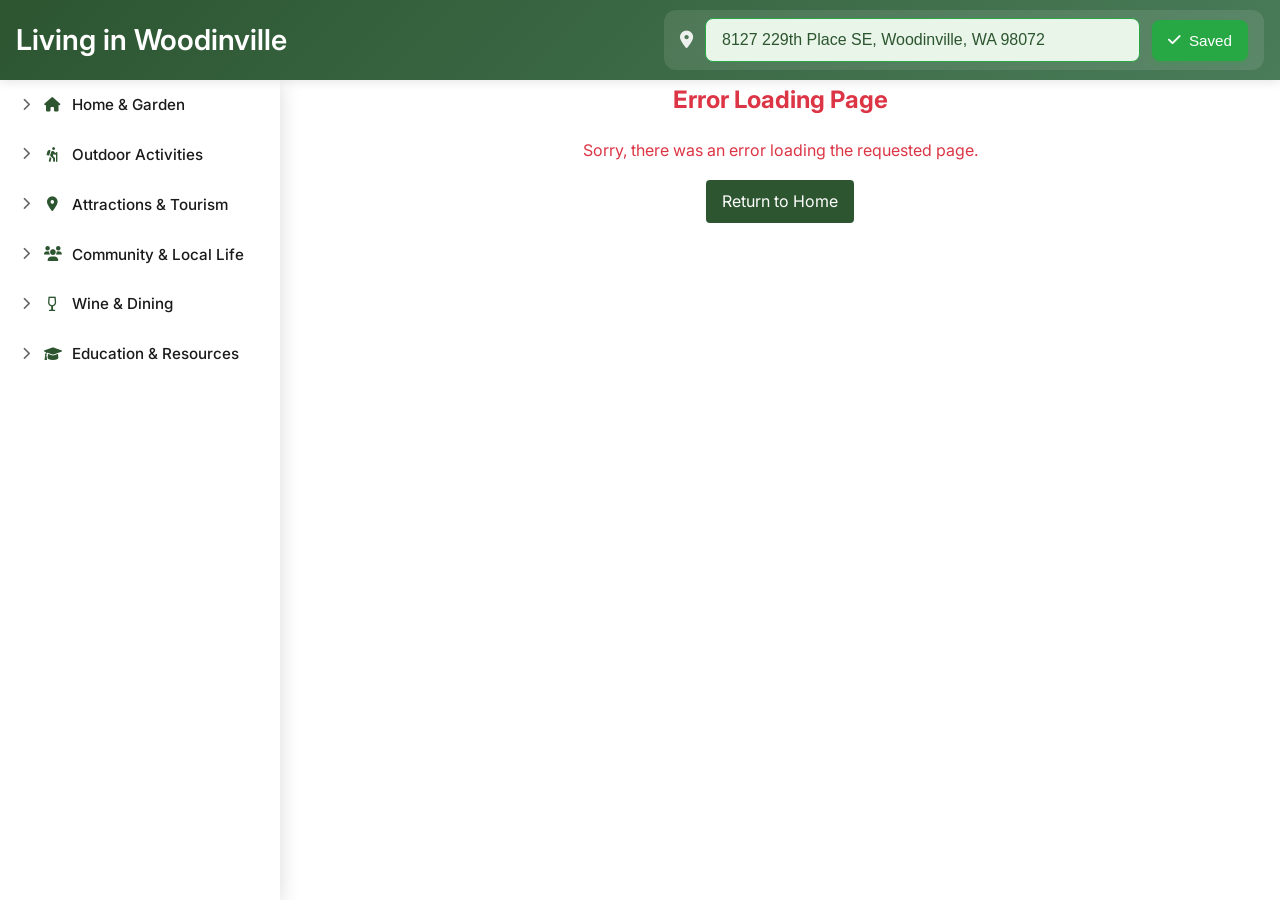
==== commit e30277a4: "Improve landing page with feature cards and fix navigation debugging" ====
--- a/index.html
+++ b/index.html
@@ -33,9 +33,47 @@
 
     <!-- Main Content Area -->
     <main class="main-content-area">
-        <div class="empty-state">
+        <div class="welcome-content">
             <h1>Welcome to Living in Woodinville</h1>
-            <p>Select a topic from the navigation menu to explore.</p>
+            <p>Your comprehensive guide to life in Woodinville, WA. Discover local attractions, gardening tips, outdoor activities, and everything you need to know about this beautiful Washington town.</p>
+            
+            <div class="feature-grid">
+                <div class="feature-card">
+                    <i class="fas fa-home"></i>
+                    <h3>Home & Garden</h3>
+                    <p>Explore USDA Zone 8b gardening, native trees, and essential gardening tips for Woodinville's climate.</p>
+                </div>
+                <div class="feature-card">
+                    <i class="fas fa-hiking"></i>
+                    <h3>Outdoor Activities</h3>
+                    <p>Discover local parks, hiking trails, and water activities in and around Woodinville.</p>
+                </div>
+                <div class="feature-card">
+                    <i class="fas fa-map-marker-alt"></i>
+                    <h3>Local Attractions</h3>
+                    <p>Find tourist attractions, events, and entertainment venues in the area.</p>
+                </div>
+                <div class="feature-card">
+                    <i class="fas fa-users"></i>
+                    <h3>Community Life</h3>
+                    <p>Connect with local businesses, farmers markets, and community services.</p>
+                </div>
+                <div class="feature-card">
+                    <i class="fas fa-wine-glass-alt"></i>
+                    <h3>Wine & Dining</h3>
+                    <p>Explore local wineries, restaurants, and dining experiences in Woodinville.</p>
+                </div>
+                <div class="feature-card">
+                    <i class="fas fa-graduation-cap"></i>
+                    <h3>Education & Resources</h3>
+                    <p>Access information about schools, libraries, and local resources.</p>
+                </div>
+            </div>
+            
+            <div class="getting-started">
+                <h2>Getting Started</h2>
+                <p>Use the navigation menu on the left to explore different topics. Each section contains detailed information, photos, and interactive features to help you discover everything Woodinville has to offer.</p>
+            </div>
         </div>
     </main>
 
--- a/styles.css
+++ b/styles.css
@@ -955,6 +955,7 @@
 .welcome-content {
     max-width: 1200px;
     margin: 0 auto;
+    padding: 2rem;
     text-align: center;
 }
 
@@ -964,13 +965,36 @@
     margin-bottom: 1rem;
 }
 
-.welcome-content p {
+.welcome-content > p {
     font-size: 1.2rem;
     color: var(--text-secondary);
     margin-bottom: 3rem;
     max-width: 600px;
     margin-left: auto;
     margin-right: auto;
+}
+
+.getting-started {
+    margin-top: 3rem;
+    padding: 2rem;
+    background: var(--secondary-color);
+    border-radius: var(--border-radius);
+    text-align: left;
+    max-width: 800px;
+    margin-left: auto;
+    margin-right: auto;
+}
+
+.getting-started h2 {
+    color: var(--primary-color);
+    margin-bottom: 1rem;
+    text-align: center;
+}
+
+.getting-started p {
+    color: var(--text-secondary);
+    line-height: 1.6;
+    margin: 0;
 }
 
 .feature-grid {
